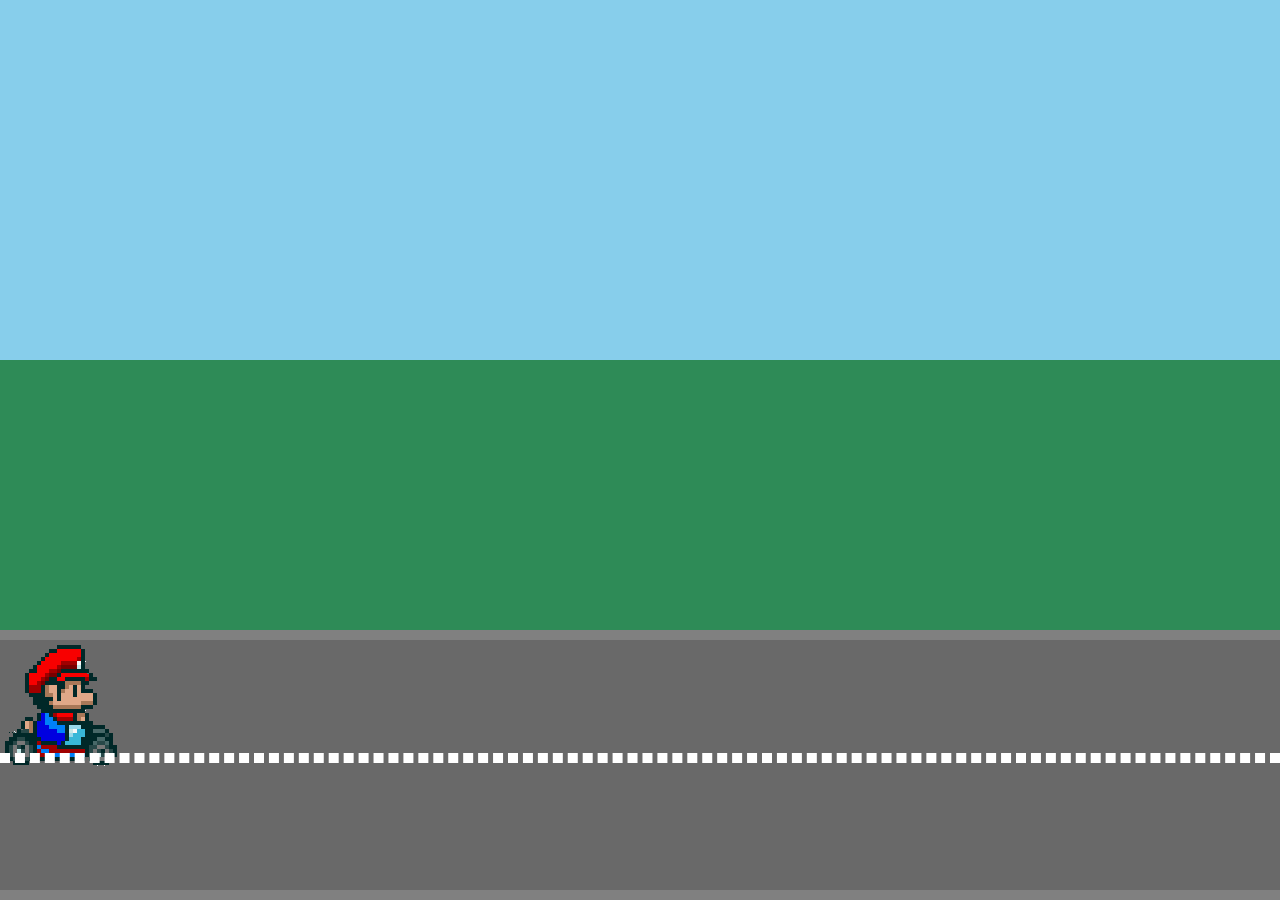
==== index.html @ c5c35d82 "1 – Introduction, 2 – Transforms, 3 – Transitions" ====
<!DOCTYPE html>
<html lang="en">
<head>
    <meta charset="UTF-8">
    <meta name="viewport" content="width=device-width, initial-scale=1.0">
    <link rel="stylesheet" href="./style.css ">
    <title>Document</title>
</head>
<body>
    <div class="sky"></div>
    <div class="grass"></div>
    <div class="road">
        <div class="lines"></div>
        <img class="mario" src="./mario-examples/img/mario.png" alt="mario">
    </div>
</body>
</html>
---- style.css ----
/* #1#2#3 Below */

/* body{
    background: lightblue;
    text-align: center;
}

.wrapper{
    width: 100%;
    padding: 20px;
    box-sizing: border-box;
} */

/* img{
    transform: rotateZ(-90deg) translateY(200px) scale(2)
} */

/* .circle{
    width: 100px;
    padding: 50px 0;
    line-height: 0;
    margin: 60px auto;
    background: pink;
    color: white;
    border-radius: 50px;
    cursor: pointer;
    transition: background 1s, transform 1s 1s ease-in;
}

.circle:hover{
    background: salmon;
    transform: rotate(360deg);
} */

/* #4 Below */

html, body{
    height: 100%;
    width: 100%;
    overflow: hidden;
    margin: 0;
}

.grass, .sky, .road{
    position: relative;
}

.sky{
    height: 40%;
    background: skyblue;
}

.grass{
    height: 30%;
    background: seagreen;
}

.road{
    height: 30%;
    background: dimgrey;
    box-sizing: border-box;
    border-top: 10px solid grey;
    border-bottom: 10px solid grey;
    width: 100%s;
}

.lines{
    box-sizing: border-box;
    border: 5px dashed #fff;
    height: 0px;
    width: 100%;
    position: absolute;
    top: 45%;
}

/*// ELEMENTS TO ANIMATE //*/

/*// KEYFRAMES //*/
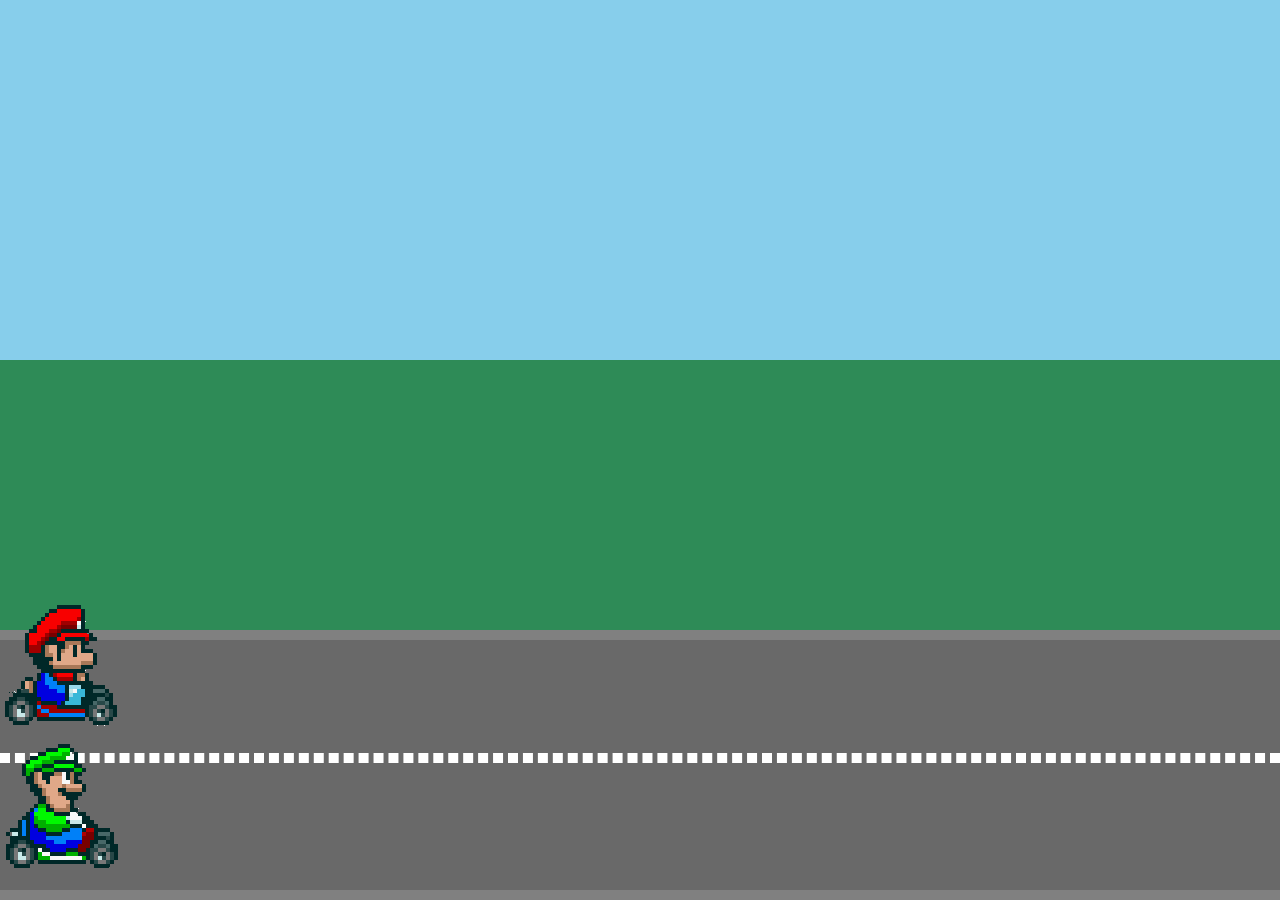
==== commit 33d48c85: "8 – Animation Timing Functions" ====
--- a/index.html
+++ b/index.html
@@ -12,6 +12,7 @@
     <div class="road">
         <div class="lines"></div>
         <img class="mario" src="./mario-examples/img/mario.png" alt="mario">
+        <img class="luigi" src="./mario-examples/img/luigi.png" alt="mario">
     </div>
 </body>
 </html>--- a/style.css
+++ b/style.css
@@ -75,4 +75,36 @@
 
 /*// ELEMENTS TO ANIMATE //*/
 
-/*// KEYFRAMES //*/+.mario{
+    position: absolute;
+    top: -40px;
+    left: 0px;
+    animation-name: drive;
+    -moz-animation-duration: 3s;
+    /* animation-fill-mode: forwards; */
+    /* animation-fill-mode: backwards; */
+    animation-fill-mode: both;
+    /* animation-delay: 2s; */
+    animation-iteration-count: 3;
+}
+
+.luigi{
+    position: absolute;
+    top: 100px;
+    left: 0;
+    animation-name: drive;
+    animation-duration: 5s;
+    animation-fill-mode: both;
+    animation-iteration-count: infinite;
+    /* animation-direction: normal; */
+    /* animation-direction: reverse; */
+    /* animation-direction: alternate; */
+    animation-direction: alternate-reverse;
+}
+
+/*// KEYFRAMES //*/
+
+@keyframes drive{
+    from{ transform: translateX(-200); }
+    to{ transform: translateX(1000px); }
+}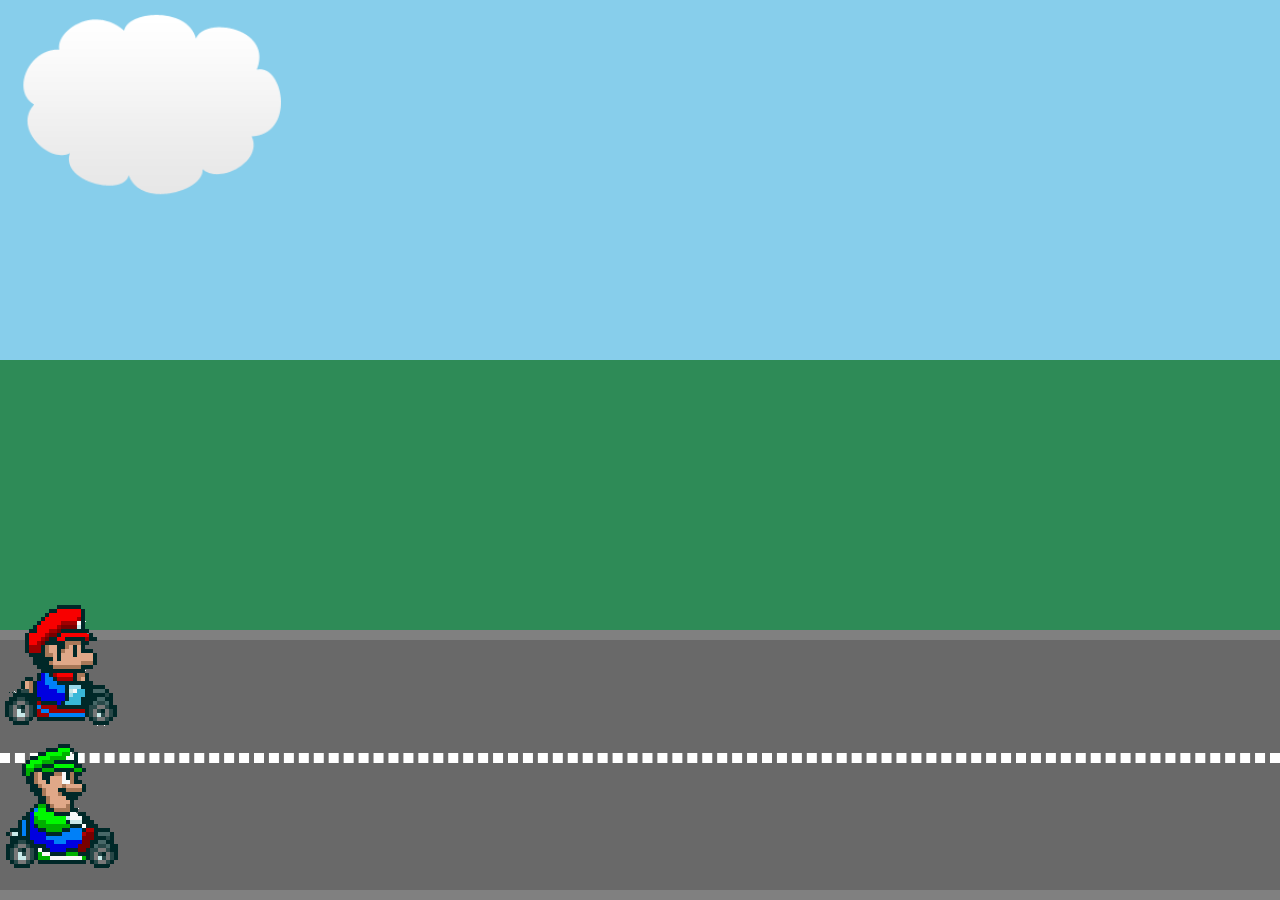
==== commit cf0e1f3d: "9 – Animation Shorthand" ====
--- a/index.html
+++ b/index.html
@@ -8,6 +8,7 @@
 </head>
 <body>
     <div class="sky"></div>
+        <img class="cloud" src="./mario-examples/img/cloud.png" alt="cloud">
     <div class="grass"></div>
     <div class="road">
         <div class="lines"></div>
--- a/style.css
+++ b/style.css
@@ -85,7 +85,15 @@
     /* animation-fill-mode: backwards; */
     animation-fill-mode: both;
     /* animation-delay: 2s; */
-    animation-iteration-count: 3;
+    animation-iteration-count: infinite;
+    /* animation-timing-function: ease; */
+    /* animation-timing-function: linear; */
+    /* animation-timing-function: ease-in; */
+    /* animation-timing-function: ease-out; */
+    animation-timing-function: cubic-bezier(0, .97, 1, .01);
+
+    /* https: //cubic-bezier.com/ */
+
 }
 
 .luigi{
@@ -102,9 +110,32 @@
     animation-direction: alternate-reverse;
 }
 
+.cloud{
+    position: absolute;
+}
+
+.cloud:nth-child(1){
+    width: 200px;
+    top: 120px;
+    opacity: .5;
+    /* animation: wind 80s linear 2s infinite reverse; */
+    animation: wind 80s linear infinite reverse;
+}
+
+.cloud:nth-child(2){
+    width: 300px;
+    top: 0;
+    animation: wind 50s linear infinite reverse;
+}
+
 /*// KEYFRAMES //*/
 
 @keyframes drive{
     from{ transform: translateX(-200); }
     to{ transform: translateX(1000px); }
+}
+
+@keyframes wind{
+    from{left: -300px}
+    to{left: 100%}
 }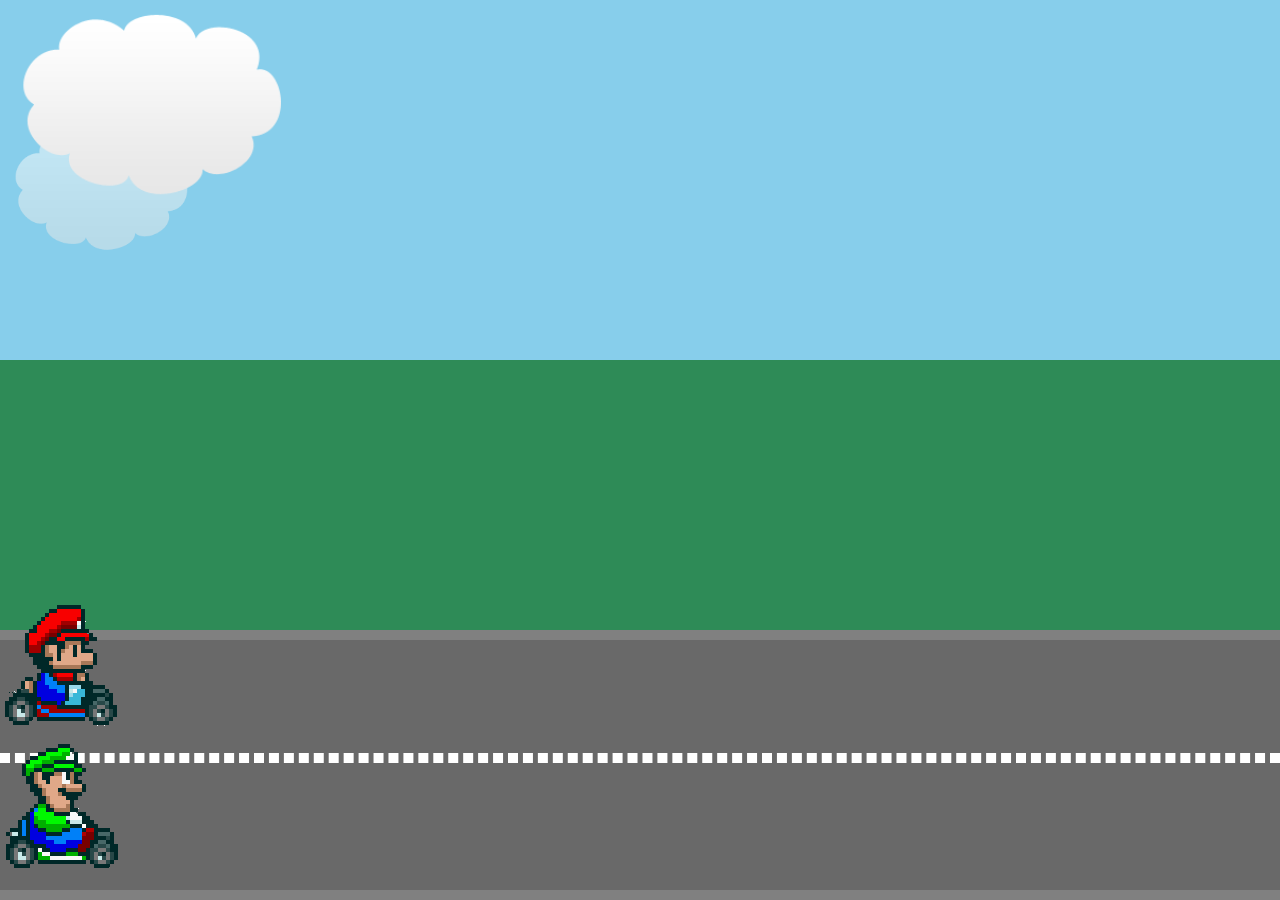
==== commit ab50c03c: "10 – Chaining Animations" ====
--- a/index.html
+++ b/index.html
@@ -7,8 +7,10 @@
     <title>Document</title>
 </head>
 <body>
-    <div class="sky"></div>
+    <div class="sky">
         <img class="cloud" src="./mario-examples/img/cloud.png" alt="cloud">
+        <img class="cloud" src="./mario-examples/img/cloud.png" alt="cloud">
+    </div>
     <div class="grass"></div>
     <div class="road">
         <div class="lines"></div>
--- a/style.css
+++ b/style.css
@@ -76,23 +76,32 @@
 /*// ELEMENTS TO ANIMATE //*/
 
 .mario{
-    position: absolute;
-    top: -40px;
-    left: 0px;
-    animation-name: drive;
-    -moz-animation-duration: 3s;
+    /* position: absolute; */
+    /* top: -40px; */
+    /* left: 0px; */
+    /* animation-name: drive; */
+    /* -moz-animation-duration: 3s; */
     /* animation-fill-mode: forwards; */
     /* animation-fill-mode: backwards; */
-    animation-fill-mode: both;
+    /* animation-fill-mode: both; */
     /* animation-delay: 2s; */
-    animation-iteration-count: infinite;
+    /* animation-iteration-count: infinite; */
     /* animation-timing-function: ease; */
     /* animation-timing-function: linear; */
     /* animation-timing-function: ease-in; */
     /* animation-timing-function: ease-out; */
-    animation-timing-function: cubic-bezier(0, .97, 1, .01);
+    /* animation-timing-function: cubic-bezier(0, .97, 1, .01); */
 
     /* https: //cubic-bezier.com/ */
+
+}
+
+.mario {
+    position: absolute;
+    top: -40px;
+    left: 0px;
+    animation: drive 3s both infinite linear,
+                    jump 0.3s 1.2s ease;
 
 }
 
@@ -131,11 +140,17 @@
 /*// KEYFRAMES //*/
 
 @keyframes drive{
-    from{ transform: translateX(-200); }
+    from{ transform: translateX(-200px); }
     to{ transform: translateX(1000px); }
 }
 
 @keyframes wind{
     from{left: -300px}
     to{left: 100%}
+}
+
+@keyframes jump{
+    0%{ top: -40px }
+    50%{ top: -100px }
+    100%{ top: -40px }
 }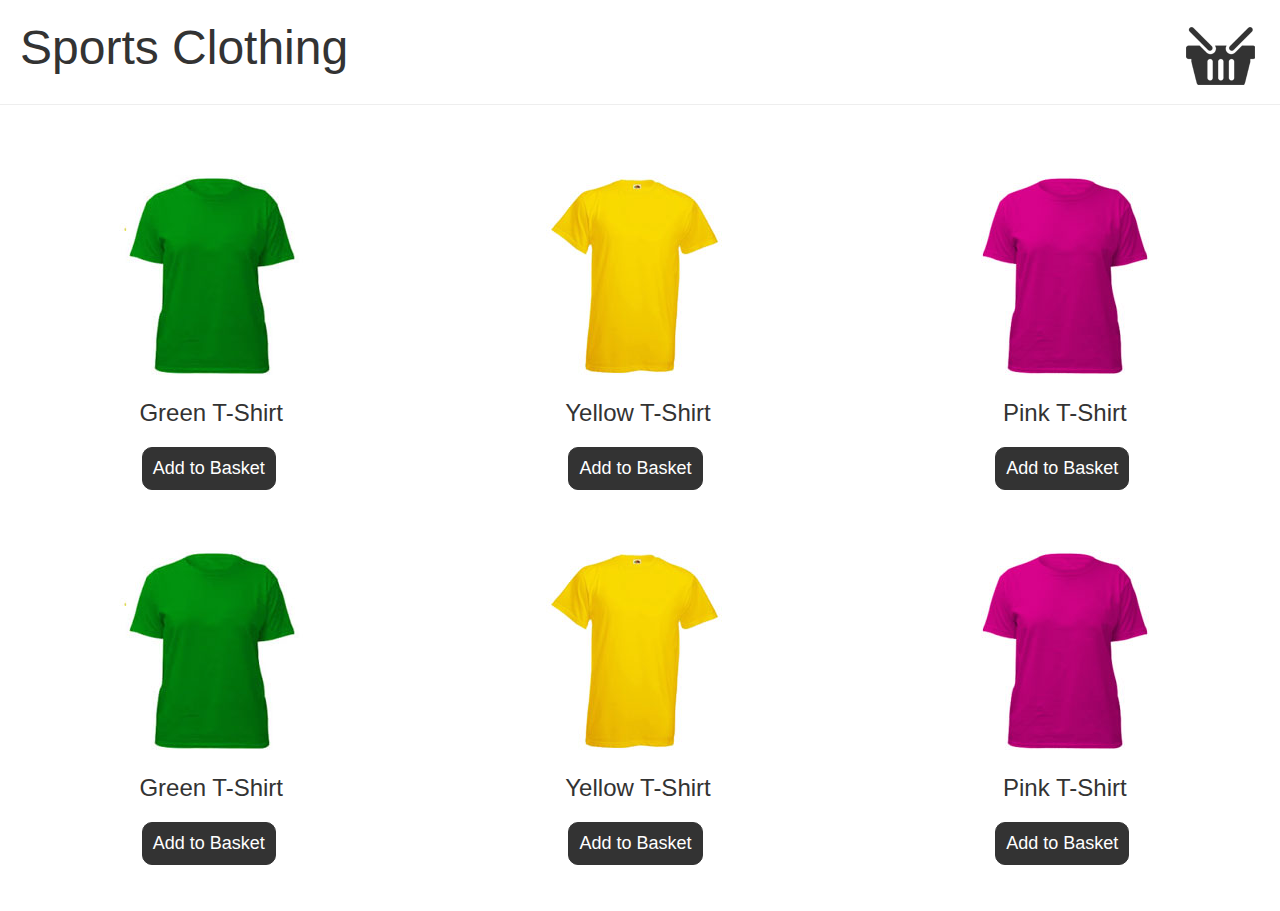
==== commit eb7edfe0: "12 – Animating a Shopping Cart & 13 – Flipping Cards Animation" ====
--- a/index.html
+++ b/index.html
@@ -1,21 +1,47 @@
 <!DOCTYPE html>
-<html lang="en">
 <head>
-    <meta charset="UTF-8">
-    <meta name="viewport" content="width=device-width, initial-scale=1.0">
-    <link rel="stylesheet" href="./style.css ">
-    <title>Document</title>
+  <title>Basket Example</title>
+  <link href="style.css" rel="stylesheet" type="text/css">
+  <script src="https://code.jquery.com/jquery-1.12.3.min.js" integrity="sha256-aaODHAgvwQW1bFOGXMeX+pC4PZIPsvn2h1sArYOhgXQ=" crossorigin="anonymous"></script>
 </head>
-<body>
-    <div class="sky">
-        <img class="cloud" src="./mario-examples/img/cloud.png" alt="cloud">
-        <img class="cloud" src="./mario-examples/img/cloud.png" alt="cloud">
-    </div>
-    <div class="grass"></div>
-    <div class="road">
-        <div class="lines"></div>
-        <img class="mario" src="./mario-examples/img/mario.png" alt="mario">
-        <img class="luigi" src="./mario-examples/img/luigi.png" alt="mario">
-    </div>
-</body>
-</html>+<body class="basket">
+  <header>
+    <h1>Sports Clothing</h1>
+    <div class="basket-icon"><img src="img/basket.png"></div>
+  </header>
+  <ul class="products">
+    <li>
+      <img src="img/t-1.jpg">
+      <h2>Green T-Shirt</h2>
+      <button>Add to Basket</button>
+    </li>
+    <li>
+      <img src="img/t-2.jpg">
+      <h2>Yellow T-Shirt</h2>
+      <button>Add to Basket</button>
+    </li>
+    <li>
+      <img src="img/t-3.jpg">
+      <h2>Pink T-Shirt</h2>
+      <button>Add to Basket</button>
+    </li>
+    <li>
+      <img src="img/t-1.jpg">
+      <h2>Green T-Shirt</h2>
+      <button>Add to Basket</button>
+    </li>
+    <li>
+      <img src="img/t-2.jpg">
+      <h2>Yellow T-Shirt</h2>
+      <button>Add to Basket</button>
+    </li>
+    <li>
+      <img src="img/t-3.jpg">
+      <h2>Pink T-Shirt</h2>
+      <button>Add to Basket</button>
+    </li>
+  </ul>
+  <script>
+    
+  </script>
+</body>--- a/style.css
+++ b/style.css
@@ -1,156 +1,142 @@
-/* #1#2#3 Below */
+/*// POP-UP BASE STYLES //*/
 
-/* body{
-    background: lightblue;
+body {
+    margin: 0;
+    position: relative;
+}
+
+body.pop-up {
+    background: #222;
+}
+
+* {
+    font-family: Calibri, sans-serif;
+    font-weight: normal;
+    color: #333;
+}
+
+h1 {
+    font-size: 48px;
+    margin: 10px 0;
+}
+
+p {
+    margin-bottom: 40px;
+}
+
+#pop-up {
+    position: relative;
+    top: 200px;
+    width: 500px;
+    margin: 0 auto;
     text-align: center;
 }
 
-.wrapper{
+#pop-up .container {
+    background: #f0e4d4;
+    padding: 30px;
+    position: absolute;
+    top: 50px;
     width: 100%;
-    padding: 20px;
     box-sizing: border-box;
-} */
-
-/* img{
-    transform: rotateZ(-90deg) translateY(200px) scale(2)
-} */
-
-/* .circle{
-    width: 100px;
-    padding: 50px 0;
-    line-height: 0;
-    margin: 60px auto;
-    background: pink;
-    color: white;
-    border-radius: 50px;
-    cursor: pointer;
-    transition: background 1s, transform 1s 1s ease-in;
 }
 
-.circle:hover{
-    background: salmon;
-    transform: rotate(360deg);
-} */
-
-/* #4 Below */
-
-html, body{
-    height: 100%;
-    width: 100%;
-    overflow: hidden;
-    margin: 0;
+#pop-up input {
+    padding: 10px;
+    border: 0;
+    border-radius: 10px 0 0 10px;
+    border: 1px solid #333;
+    font-size: 18px;
 }
 
-.grass, .sky, .road{
-    position: relative;
+button {
+    padding: 10px;
+    border: 0;
+    color: #fff;
+    background: #333;
+    margin-left: -5px;
+    margin-left: -5px;
+    border-radius: 0 10px 10px 0;
+    border: 1px solid #333;
+    font-size: 18px;
 }
 
-.sky{
-    height: 40%;
-    background: skyblue;
+.cross {
+    position: absolute;
+    top: 10px;
+    left: 10px;
+    background: #555;
+    color: #ddd;
+    font-weight: bold;
+    width: 22px;
+    height: 22px;
+    text-align: center;
+    border-radius: 11px;
 }
 
-.grass{
-    height: 30%;
-    background: seagreen;
+/*// POP-UP ANIMATION STYLES //*/
+
+#pop-up{
+    top: -400px;
+    transform-origin: 10px 10px;
+    animation: drop 0.5s ease forwards,
+                swing 2s 3s ease forwards;
 }
 
-.road{
-    height: 30%;
-    background: dimgrey;
-    box-sizing: border-box;
-    border-top: 10px solid grey;
-    border-bottom: 10px solid grey;
-    width: 100%s;
+@keyframes drop{
+    0%{}
+    70%{ transform: translate(700px) }
+    100%{ transform: translateY(650px); opacity: 1;}
 }
 
-.lines{
-    box-sizing: border-box;
-    border: 5px dashed #fff;
-    height: 0px;
-    width: 100%;
-    position: absolute;
-    top: 45%;
+@keyframes swing{
+    0%{transform: translateY(650px) rotateZ(0deg)}
+    40%{transform: translateY(650px) rotateZ(90deg)}
+    70%{transform: translateY(650px) rotateZ(70deg)}
+    100%{transform: translateY(650px) rotateZ(75deg)}
 }
 
-/*// ELEMENTS TO ANIMATE //*/
 
-.mario{
-    /* position: absolute; */
-    /* top: -40px; */
-    /* left: 0px; */
-    /* animation-name: drive; */
-    /* -moz-animation-duration: 3s; */
-    /* animation-fill-mode: forwards; */
-    /* animation-fill-mode: backwards; */
-    /* animation-fill-mode: both; */
-    /* animation-delay: 2s; */
-    /* animation-iteration-count: infinite; */
-    /* animation-timing-function: ease; */
-    /* animation-timing-function: linear; */
-    /* animation-timing-function: ease-in; */
-    /* animation-timing-function: ease-out; */
-    /* animation-timing-function: cubic-bezier(0, .97, 1, .01); */
+/*// BASKET BASE STYLES //*/
 
-    /* https: //cubic-bezier.com/ */
-
+header {
+    padding: 10px 20px;
+    border-bottom: 1px solid #eee;
+    background: #fff;
 }
 
-.mario {
-    position: absolute;
-    top: -40px;
-    left: 0px;
-    animation: drive 3s both infinite linear,
-                    jump 0.3s 1.2s ease;
-
+header:after {
+    display: block;
+    content: "";
+    clear: both;
 }
 
-.luigi{
-    position: absolute;
-    top: 100px;
-    left: 0;
-    animation-name: drive;
-    animation-duration: 5s;
-    animation-fill-mode: both;
-    animation-iteration-count: infinite;
-    /* animation-direction: normal; */
-    /* animation-direction: reverse; */
-    /* animation-direction: alternate; */
-    animation-direction: alternate-reverse;
+.basket ul {
+    padding: 0;
+    margin-top: 40px;
 }
 
-.cloud{
-    position: absolute;
+.basket li {
+    display: inline-block;
+    list-style-type: none;
+    width: 30%;
+    margin: 30px 1.5%;
+    text-align: center;
 }
 
-.cloud:nth-child(1){
-    width: 200px;
-    top: 120px;
-    opacity: .5;
-    /* animation: wind 80s linear 2s infinite reverse; */
-    animation: wind 80s linear infinite reverse;
+.basket button {
+    border-radius: 10px;
+    cursor: pointer;
 }
 
-.cloud:nth-child(2){
-    width: 300px;
-    top: 0;
-    animation: wind 50s linear infinite reverse;
+.basket header div {
+    float: right;
+    position: relative;
+    z-index: 1;
 }
 
-/*// KEYFRAMES //*/
-
-@keyframes drive{
-    from{ transform: translateX(-200px); }
-    to{ transform: translateX(1000px); }
+.basket header h1 {
+    float: left;
 }
 
-@keyframes wind{
-    from{left: -300px}
-    to{left: 100%}
-}
-
-@keyframes jump{
-    0%{ top: -40px }
-    50%{ top: -100px }
-    100%{ top: -40px }
-}+/*// BASKET ANIMATION STYLES //*/
